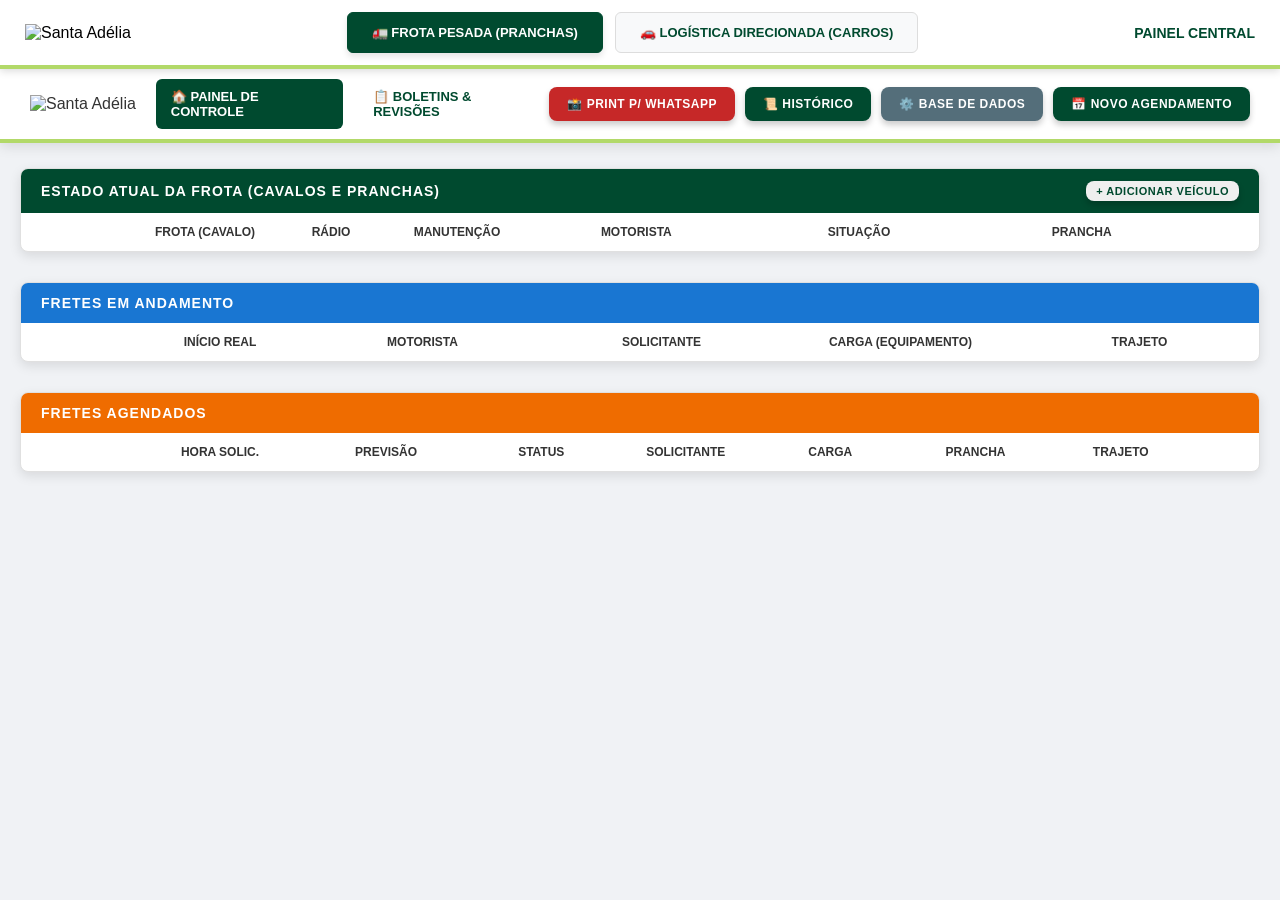
==== index.html @ 83e9ff25 "Add files via upload" ====
<!DOCTYPE html>
<html lang="pt-br">
<head>
    <meta charset="UTF-8">
    <meta name="viewport" content="width=device-width, initial-scale=1.0">
    <title>Logística Unificada - Santa Adélia</title>
    <!-- Firebase SDKs -->
    <script src="https://www.gstatic.com/firebasejs/8.10.1/firebase-app.js"></script>
    <script src="https://www.gstatic.com/firebasejs/8.10.1/firebase-analytics.js"></script>
    <script src="firebase-config.js"></script>
    <style>
        :root {
            --usa-verde-escuro: #004A2F;
            --usa-verde-medio: #2D7A4C;
            --usa-verde-claro: #B2D969;
            --bg-gray: #f0f2f5;
        }

        body, html {
            margin: 0; padding: 0;
            height: 100%; width: 100%;
            font-family: 'Segoe UI', sans-serif;
            background-color: var(--bg-gray);
            overflow: hidden; /* Evita barras de rolagem duplas */
        }

        /* BARRA DE NAVEGAÇÃO SUPERIOR */
        .top-nav {
            background: #ffffff;
            height: 65px;
            display: flex;
            justify-content: space-between;
            align-items: center;
            padding: 0 25px;
            box-shadow: 0 2px 8px rgba(0,0,0,0.15);
            border-bottom: 4px solid var(--usa-verde-claro);
            position: relative;
            z-index: 9999;
        }

        .logo img { height: 42px; }

        .tabs-container {
            display: flex;
            gap: 12px;
            height: 100%;
            align-items: center;
        }

        .tab-btn {
            padding: 12px 24px;
            border: none;
            background: #f8f9fa;
            font-weight: bold;
            color: var(--usa-verde-escuro);
            cursor: pointer;
            border-radius: 6px;
            transition: all 0.3s ease;
            text-transform: uppercase;
            font-size: 13px;
            border: 1px solid #ddd;
        }

        .tab-btn.active {
            background: var(--usa-verde-escuro);
            color: white;
            border-color: var(--usa-verde-escuro);
            box-shadow: 0 4px 6px rgba(0,0,0,0.1);
        }

        .tab-btn:hover:not(.active) {
            background: #e9ecef;
        }

        /* ÁREA DOS SISTEMAS */
        .viewport {
            height: calc(100vh - 69px); /* Altura total menos o header */
            width: 100%;
        }

        iframe {
            width: 100%;
            height: 100%;
            border: none;
            display: none; /* Esconde por padrão */
        }

        iframe.active {
            display: block; /* Mostra o selecionado */
        }
    </style>
</head>
<body>

<header class="top-nav">
    <div class="logo">
        <img src="https://site.usinasantaadelia.com.br/wp-content/uploads/2018/05/img_logo.png" alt="Santa Adélia">
    </div>

    <nav class="tabs-container">
        <button class="tab-btn active" onclick="switchTab('pesada', this)">🚛 Frota Pesada (Pranchas)</button>
        <button class="tab-btn" onclick="switchTab('direcionados', this)">🚗 Logística Direcionada (Carros)</button>
    </nav>

    <div style="font-weight: bold; color: var(--usa-verde-escuro); font-size: 14px;">
        PAINEL CENTRAL
    </div>
</header>

<main class="viewport">
    <iframe id="iframe-pesada" src="Dashboard.html" class="active"></iframe>
    
    <iframe id="iframe-direcionados" src="CENTRAL PRANCHAS copy.html"></iframe>
</main>

<script>
    function switchTab(id, btn) {
        // 1. Atualiza os botões
        document.querySelectorAll('.tab-btn').forEach(b => b.classList.remove('active'));
        btn.classList.add('active');

        // 2. Atualiza a visibilidade dos sistemas
        document.querySelectorAll('iframe').forEach(frame => frame.classList.remove('active'));
        const targetFrame = document.getElementById('iframe-' + id);
        targetFrame.classList.add('active');

        // 3. Opcional: Recarrega o frame ao clicar para atualizar dados do LocalStorage
        // Isso garante que se você mudar algo em uma aba, a outra veja a mudança ao ser aberta.
        targetFrame.contentWindow.location.reload();
    }
</script>

</body>
</html>
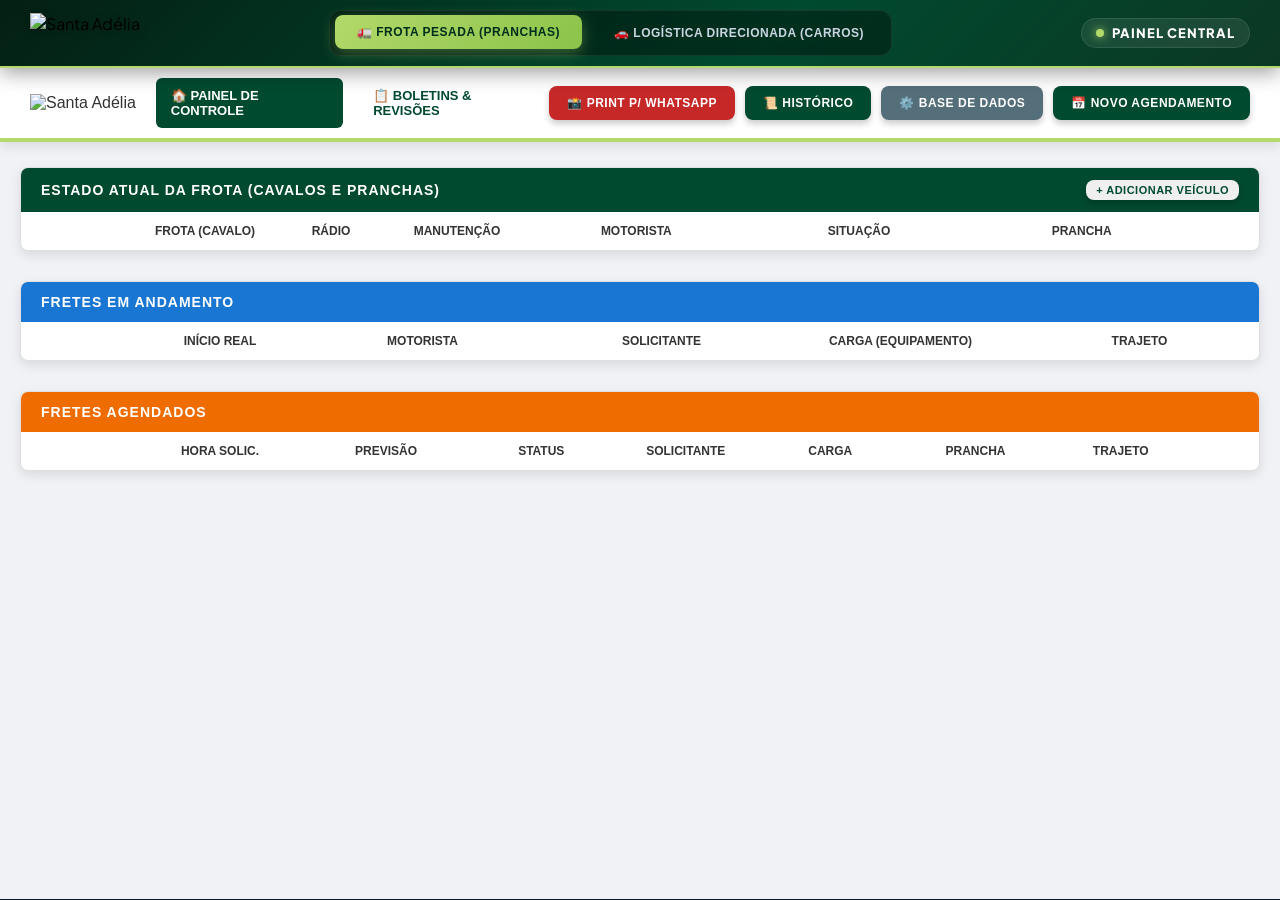
==== commit 34ebb26a: "Add files via upload" ====
--- a/index.html
+++ b/index.html
@@ -4,6 +4,10 @@
     <meta charset="UTF-8">
     <meta name="viewport" content="width=device-width, initial-scale=1.0">
     <title>Logística Unificada - Santa Adélia</title>
+    <!-- Google Fonts -->
+    <link rel="preconnect" href="https://fonts.googleapis.com">
+    <link rel="preconnect" href="https://fonts.gstatic.com" crossorigin>
+    <link href="https://fonts.googleapis.com/css2?family=Plus+Jakarta+Sans:wght@400;500;600;700;800&display=swap" rel="stylesheet">
     <!-- Firebase SDKs -->
     <script src="https://www.gstatic.com/firebasejs/8.10.1/firebase-app.js"></script>
     <script src="https://www.gstatic.com/firebasejs/8.10.1/firebase-analytics.js"></script>
@@ -11,82 +15,161 @@
     <style>
         :root {
             --usa-verde-escuro: #004A2F;
-            --usa-verde-medio: #2D7A4C;
+            --usa-verde-medio: #1b5e39;
             --usa-verde-claro: #B2D969;
-            --bg-gray: #f0f2f5;
+            --usa-verde-glow: #8bc34a;
+            --bg-dark: #0f172a;
+            --bg-nav: #09261a;
+            --border-glass: rgba(178, 217, 105, 0.2);
+        }
+
+        * {
+            box-sizing: border-box;
         }
 
         body, html {
             margin: 0; padding: 0;
             height: 100%; width: 100%;
-            font-family: 'Segoe UI', sans-serif;
-            background-color: var(--bg-gray);
-            overflow: hidden; /* Evita barras de rolagem duplas */
+            font-family: 'Plus Jakarta Sans', sans-serif;
+            background-color: var(--bg-dark);
+            overflow: hidden;
         }
 
         /* BARRA DE NAVEGAÇÃO SUPERIOR */
         .top-nav {
-            background: #ffffff;
-            height: 65px;
+            background: linear-gradient(135deg, #041f14 0%, #004A2F 60%, #0b3824 100%);
+            min-height: 65px;
             display: flex;
             justify-content: space-between;
             align-items: center;
-            padding: 0 25px;
-            box-shadow: 0 2px 8px rgba(0,0,0,0.15);
-            border-bottom: 4px solid var(--usa-verde-claro);
+            padding: 10px 30px;
+            box-shadow: 0 4px 20px rgba(0, 0, 0, 0.4);
+            border-bottom: 2px solid var(--usa-verde-claro);
             position: relative;
             z-index: 9999;
-        }
-
-        .logo img { height: 42px; }
+            flex-wrap: wrap;
+            gap: 15px;
+        }
+
+        .logo {
+            display: flex;
+            align-items: center;
+            gap: 12px;
+        }
+
+        .logo img {
+            height: 40px;
+            filter: drop-shadow(0 2px 4px rgba(0,0,0,0.3));
+        }
 
         .tabs-container {
             display: flex;
-            gap: 12px;
-            height: 100%;
-            align-items: center;
+            gap: 10px;
+            align-items: center;
+            flex-wrap: wrap;
+            background: rgba(0, 0, 0, 0.35);
+            padding: 5px;
+            border-radius: 12px;
+            border: 1px solid rgba(255, 255, 255, 0.08);
+            backdrop-filter: blur(10px);
         }
 
         .tab-btn {
-            padding: 12px 24px;
+            padding: 10px 22px;
             border: none;
-            background: #f8f9fa;
-            font-weight: bold;
-            color: var(--usa-verde-escuro);
+            background: transparent;
+            font-weight: 700;
+            color: #cbd5e1;
             cursor: pointer;
-            border-radius: 6px;
-            transition: all 0.3s ease;
+            border-radius: 8px;
+            transition: all 0.3s cubic-bezier(0.4, 0, 0.2, 1);
             text-transform: uppercase;
+            font-size: 12px;
+            letter-spacing: 0.5px;
+            display: flex;
+            align-items: center;
+            gap: 8px;
+        }
+
+        .tab-btn.active {
+            background: linear-gradient(135deg, var(--usa-verde-claro), #8bc34a);
+            color: #002e1c;
+            box-shadow: 0 4px 15px rgba(178, 217, 105, 0.35);
+            transform: translateY(-1px);
+        }
+
+        .tab-btn:hover:not(.active) {
+            background: rgba(255, 255, 255, 0.1);
+            color: #ffffff;
+        }
+
+        .header-title {
+            font-weight: 800;
+            color: #ffffff;
             font-size: 13px;
-            border: 1px solid #ddd;
-        }
-
-        .tab-btn.active {
-            background: var(--usa-verde-escuro);
-            color: white;
-            border-color: var(--usa-verde-escuro);
-            box-shadow: 0 4px 6px rgba(0,0,0,0.1);
-        }
-
-        .tab-btn:hover:not(.active) {
-            background: #e9ecef;
+            letter-spacing: 1px;
+            display: flex;
+            align-items: center;
+            gap: 8px;
+            background: rgba(255, 255, 255, 0.08);
+            padding: 6px 14px;
+            border-radius: 20px;
+            border: 1px solid rgba(255, 255, 255, 0.1);
+        }
+
+        .pulse-dot {
+            width: 8px;
+            height: 8px;
+            background-color: var(--usa-verde-claro);
+            border-radius: 50%;
+            box-shadow: 0 0 10px var(--usa-verde-claro);
+            animation: pulse 2s infinite;
+        }
+
+        @keyframes pulse {
+            0% { transform: scale(0.95); box-shadow: 0 0 0 0 rgba(178, 217, 105, 0.7); }
+            70% { transform: scale(1); box-shadow: 0 0 0 8px rgba(178, 217, 105, 0); }
+            100% { transform: scale(0.95); box-shadow: 0 0 0 0 rgba(178, 217, 105, 0); }
         }
 
         /* ÁREA DOS SISTEMAS */
         .viewport {
-            height: calc(100vh - 69px); /* Altura total menos o header */
+            height: calc(100vh - 69px);
             width: 100%;
+            background: var(--bg-dark);
         }
 
         iframe {
             width: 100%;
             height: 100%;
             border: none;
-            display: none; /* Esconde por padrão */
+            display: none;
         }
 
         iframe.active {
-            display: block; /* Mostra o selecionado */
+            display: block;
+        }
+
+        @media (max-width: 768px) {
+            .top-nav {
+                padding: 10px 15px;
+                justify-content: center;
+            }
+            .logo img { height: 32px; }
+            .header-title { display: none; }
+            .tabs-container {
+                width: 100%;
+                justify-content: center;
+            }
+            .tab-btn {
+                padding: 8px 12px;
+                font-size: 11px;
+                flex: 1;
+                justify-content: center;
+            }
+            .viewport {
+                height: calc(100vh - 110px);
+            }
         }
     </style>
 </head>
@@ -102,30 +185,25 @@
         <button class="tab-btn" onclick="switchTab('direcionados', this)">🚗 Logística Direcionada (Carros)</button>
     </nav>
 
-    <div style="font-weight: bold; color: var(--usa-verde-escuro); font-size: 14px;">
-        PAINEL CENTRAL
+    <div class="header-title">
+        <span class="pulse-dot"></span> PAINEL CENTRAL
     </div>
 </header>
 
 <main class="viewport">
     <iframe id="iframe-pesada" src="Dashboard.html" class="active"></iframe>
-    
     <iframe id="iframe-direcionados" src="CENTRAL PRANCHAS copy.html"></iframe>
 </main>
 
 <script>
     function switchTab(id, btn) {
-        // 1. Atualiza os botões
         document.querySelectorAll('.tab-btn').forEach(b => b.classList.remove('active'));
         btn.classList.add('active');
 
-        // 2. Atualiza a visibilidade dos sistemas
         document.querySelectorAll('iframe').forEach(frame => frame.classList.remove('active'));
         const targetFrame = document.getElementById('iframe-' + id);
         targetFrame.classList.add('active');
 
-        // 3. Opcional: Recarrega o frame ao clicar para atualizar dados do LocalStorage
-        // Isso garante que se você mudar algo em uma aba, a outra veja a mudança ao ser aberta.
         targetFrame.contentWindow.location.reload();
     }
 </script>
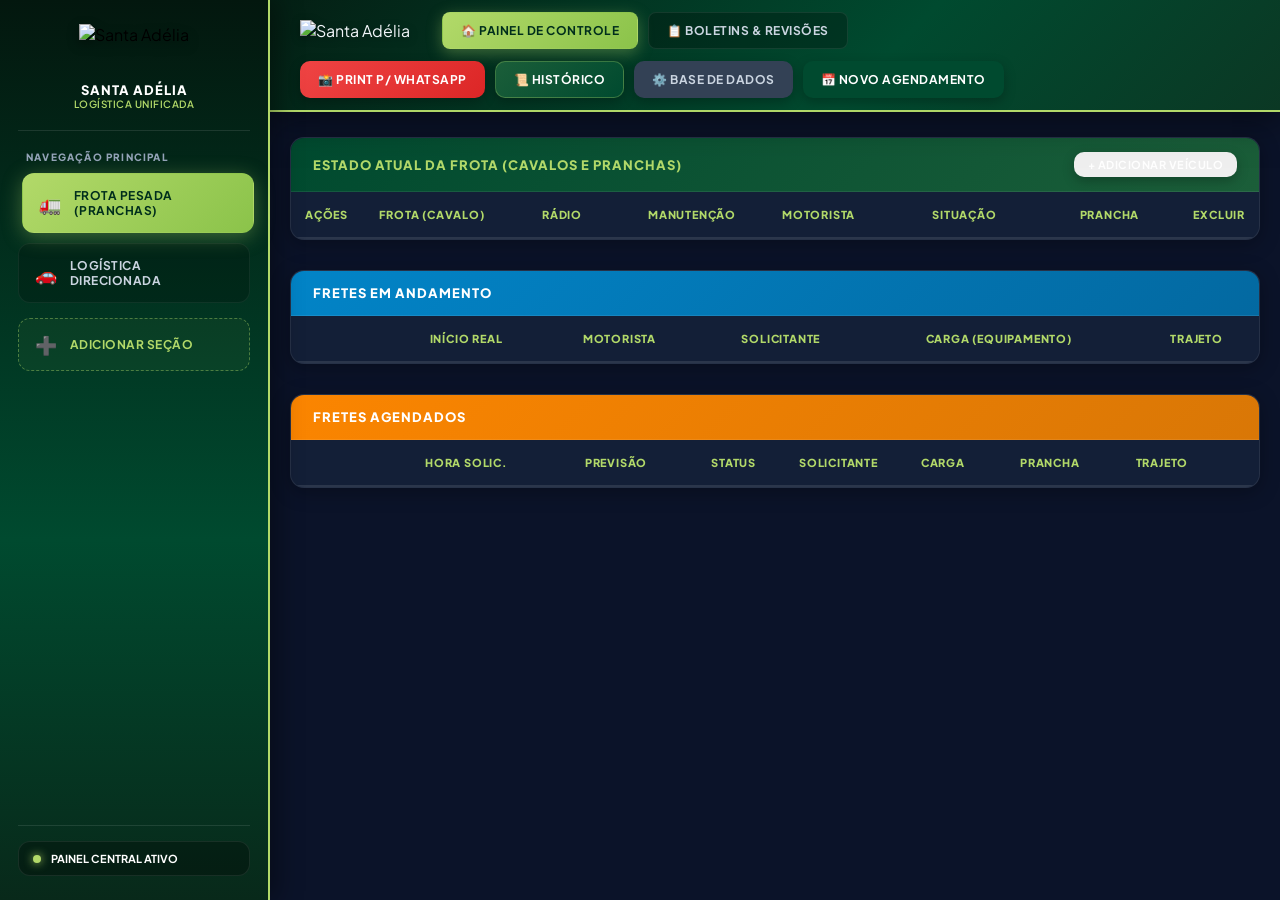
==== commit f926fb63: "Add files via upload" ====
--- a/index.html
+++ b/index.html
@@ -19,7 +19,7 @@
             --usa-verde-claro: #B2D969;
             --usa-verde-glow: #8bc34a;
             --bg-dark: #0f172a;
-            --bg-nav: #09261a;
+            --sidebar-width: 270px;
             --border-glass: rgba(178, 217, 105, 0.2);
         }
 
@@ -35,86 +35,143 @@
             overflow: hidden;
         }
 
-        /* BARRA DE NAVEGAÇÃO SUPERIOR */
-        .top-nav {
-            background: linear-gradient(135deg, #041f14 0%, #004A2F 60%, #0b3824 100%);
-            min-height: 65px;
-            display: flex;
+        /* LAYOUT PRINCIPAL */
+        .app-container {
+            display: flex;
+            height: 100vh;
+            width: 100vw;
+            position: relative;
+        }
+
+        /* MENU LATERAL (DESKTOP) */
+        .sidebar {
+            width: var(--sidebar-width);
+            background: linear-gradient(180deg, #03170e 0%, #004A2F 60%, #08291a 100%);
+            border-right: 2px solid var(--usa-verde-claro);
+            display: flex;
+            flex-direction: column;
             justify-content: space-between;
+            padding: 24px 18px;
+            box-shadow: 6px 0 25px rgba(0, 0, 0, 0.4);
+            z-index: 9999;
+            flex-shrink: 0;
+        }
+
+        .sidebar-brand {
+            display: flex;
+            flex-direction: column;
             align-items: center;
-            padding: 10px 30px;
-            box-shadow: 0 4px 20px rgba(0, 0, 0, 0.4);
-            border-bottom: 2px solid var(--usa-verde-claro);
-            position: relative;
-            z-index: 9999;
-            flex-wrap: wrap;
-            gap: 15px;
-        }
-
-        .logo {
-            display: flex;
-            align-items: center;
-            gap: 12px;
-        }
-
-        .logo img {
-            height: 40px;
-            filter: drop-shadow(0 2px 4px rgba(0,0,0,0.3));
-        }
-
-        .tabs-container {
-            display: flex;
+            padding-bottom: 20px;
+            border-bottom: 1px solid rgba(255, 255, 255, 0.1);
+        }
+
+        .sidebar-brand img {
+            height: 48px;
+            filter: drop-shadow(0 4px 6px rgba(0,0,0,0.4));
+            margin-bottom: 10px;
+        }
+
+        .sidebar-brand-title {
+            font-weight: 800;
+            font-size: 13px;
+            color: #ffffff;
+            letter-spacing: 1px;
+            text-transform: uppercase;
+        }
+
+        .sidebar-brand-sub {
+            font-size: 10px;
+            color: var(--usa-verde-claro);
+            font-weight: 600;
+            letter-spacing: 0.5px;
+        }
+
+        .sidebar-menu-label {
+            font-size: 10px;
+            font-weight: 800;
+            color: #94a3b8;
+            letter-spacing: 1.2px;
+            text-transform: uppercase;
+            margin: 20px 0 10px 8px;
+        }
+
+        .sidebar-nav {
+            display: flex;
+            flex-direction: column;
             gap: 10px;
-            align-items: center;
-            flex-wrap: wrap;
-            background: rgba(0, 0, 0, 0.35);
-            padding: 5px;
-            border-radius: 12px;
-            border: 1px solid rgba(255, 255, 255, 0.08);
-            backdrop-filter: blur(10px);
-        }
-
-        .tab-btn {
-            padding: 10px 22px;
-            border: none;
-            background: transparent;
+            flex: 1;
+        }
+
+        .nav-item {
+            padding: 14px 16px;
+            border: 1px solid rgba(255, 255, 255, 0.06);
+            background: rgba(0, 0, 0, 0.2);
             font-weight: 700;
             color: #cbd5e1;
             cursor: pointer;
-            border-radius: 8px;
+            border-radius: 12px;
             transition: all 0.3s cubic-bezier(0.4, 0, 0.2, 1);
             text-transform: uppercase;
             font-size: 12px;
             letter-spacing: 0.5px;
             display: flex;
             align-items: center;
-            gap: 8px;
-        }
-
-        .tab-btn.active {
+            gap: 12px;
+            font-family: inherit;
+            width: 100%;
+            text-align: left;
+        }
+
+        .nav-item .nav-icon {
+            font-size: 18px;
+            display: flex;
+            align-items: center;
+            justify-content: center;
+        }
+
+        .nav-item.active {
             background: linear-gradient(135deg, var(--usa-verde-claro), #8bc34a);
             color: #002e1c;
-            box-shadow: 0 4px 15px rgba(178, 217, 105, 0.35);
-            transform: translateY(-1px);
-        }
-
-        .tab-btn:hover:not(.active) {
+            border-color: transparent;
+            box-shadow: 0 4px 20px rgba(178, 217, 105, 0.35);
+            transform: translateX(4px);
+        }
+
+        .nav-item:hover:not(.active) {
             background: rgba(255, 255, 255, 0.1);
             color: #ffffff;
-        }
-
-        .header-title {
-            font-weight: 800;
+            border-color: rgba(178, 217, 105, 0.3);
+            transform: translateX(3px);
+        }
+
+        .btn-add-section {
+            border: 1px dashed rgba(178, 217, 105, 0.4);
+            background: rgba(178, 217, 105, 0.05);
+            color: var(--usa-verde-claro);
+            margin-top: 5px;
+        }
+
+        .btn-add-section:hover {
+            background: rgba(178, 217, 105, 0.15);
             color: #ffffff;
-            font-size: 13px;
-            letter-spacing: 1px;
+        }
+
+        .sidebar-footer {
+            padding-top: 15px;
+            border-top: 1px solid rgba(255, 255, 255, 0.1);
+        }
+
+        .status-card {
+            background: rgba(0, 0, 0, 0.3);
+            border: 1px solid rgba(255, 255, 255, 0.08);
+            border-radius: 12px;
+            padding: 10px 14px;
             display: flex;
             align-items: center;
-            gap: 8px;
-            background: rgba(255, 255, 255, 0.08);
-            padding: 6px 14px;
-            border-radius: 20px;
-            border: 1px solid rgba(255, 255, 255, 0.1);
+            gap: 10px;
+            font-weight: 700;
+            font-size: 11px;
+            color: #ffffff;
         }
 
         .pulse-dot {
@@ -124,6 +181,7 @@
             border-radius: 50%;
             box-shadow: 0 0 10px var(--usa-verde-claro);
             animation: pulse 2s infinite;
+            flex-shrink: 0;
         }
 
         @keyframes pulse {
@@ -132,11 +190,12 @@
             100% { transform: scale(0.95); box-shadow: 0 0 0 0 rgba(178, 217, 105, 0); }
         }
 
-        /* ÁREA DOS SISTEMAS */
+        /* ÁREA PRINCIPAL DOS SISTEMAS */
         .viewport {
-            height: calc(100vh - 69px);
-            width: 100%;
+            flex: 1;
+            height: 100vh;
             background: var(--bg-dark);
+            position: relative;
         }
 
         iframe {
@@ -150,61 +209,208 @@
             display: block;
         }
 
+        /* ESCONDER COMPONENTES MOBILE POR PADRÃO */
+        .mobile-header, .bottom-nav {
+            display: none;
+        }
+
+        /* ADAPTAÇÃO PARA DISPOSITIVOS MÓVEIS (CELULARES & TABLETS) */
         @media (max-width: 768px) {
-            .top-nav {
-                padding: 10px 15px;
+            .app-container {
+                flex-direction: column;
+            }
+
+            /* ESCONDE A SIDEBAR DO DESKTOP */
+            .sidebar {
+                display: none;
+            }
+
+            /* CABEÇALHO SUPERIOR FIXO NO MOBILE */
+            .mobile-header {
+                display: flex;
+                justify-content: space-between;
+                align-items: center;
+                height: 56px;
+                background: linear-gradient(135deg, #03170e 0%, #004A2F 100%);
+                border-bottom: 2px solid var(--usa-verde-claro);
+                padding: 0 16px;
+                position: fixed;
+                top: 0;
+                left: 0;
+                width: 100%;
+                z-index: 10000;
+                box-shadow: 0 4px 15px rgba(0,0,0,0.4);
+            }
+
+            .mobile-header img {
+                height: 32px;
+            }
+
+            .mobile-header-title {
+                font-weight: 800;
+                font-size: 11px;
+                color: #ffffff;
+                display: flex;
+                align-items: center;
+                gap: 6px;
+                background: rgba(255, 255, 255, 0.1);
+                padding: 4px 10px;
+                border-radius: 15px;
+            }
+
+            /* VIEWPORT EM DISPOSITIVOS MÓVEIS */
+            .viewport {
+                height: calc(100vh - 120px);
+                margin-top: 56px;
+                width: 100%;
+            }
+
+            /* MENU NATIVO FIXADO NA PARTE INFERIOR (BOTTOM NAV BAR) */
+            .bottom-nav {
+                display: flex;
+                position: fixed;
+                bottom: 0;
+                left: 0;
+                width: 100%;
+                height: 64px;
+                background: rgba(4, 31, 20, 0.95);
+                backdrop-filter: blur(12px);
+                border-top: 2px solid var(--usa-verde-claro);
+                z-index: 10000;
+                justify-content: space-around;
+                align-items: center;
+                padding: 0 8px;
+                box-shadow: 0 -6px 20px rgba(0,0,0,0.5);
+            }
+
+            .bottom-nav-item {
+                flex: 1;
+                display: flex;
+                flex-direction: column;
+                align-items: center;
                 justify-content: center;
-            }
-            .logo img { height: 32px; }
-            .header-title { display: none; }
-            .tabs-container {
-                width: 100%;
-                justify-content: center;
-            }
-            .tab-btn {
-                padding: 8px 12px;
-                font-size: 11px;
-                flex: 1;
-                justify-content: center;
-            }
-            .viewport {
-                height: calc(100vh - 110px);
+                gap: 3px;
+                color: #94a3b8;
+                text-decoration: none;
+                background: none;
+                border: none;
+                cursor: pointer;
+                padding: 6px 4px;
+                border-radius: 10px;
+                transition: all 0.2s ease;
+                font-family: inherit;
+            }
+
+            .bottom-nav-item .b-icon {
+                font-size: 20px;
+                line-height: 1;
+            }
+
+            .bottom-nav-item .b-label {
+                font-size: 10px;
+                font-weight: 700;
+                text-transform: uppercase;
+                letter-spacing: 0.3px;
+            }
+
+            .bottom-nav-item.active {
+                color: #002e1c;
+                background: linear-gradient(135deg, var(--usa-verde-claro), #8bc34a);
+                box-shadow: 0 4px 12px rgba(178, 217, 105, 0.35);
+                transform: translateY(-2px);
             }
         }
     </style>
 </head>
 <body>
 
-<header class="top-nav">
-    <div class="logo">
+<div class="app-container">
+
+    <!-- MENU LATERAL (DESKTOP) -->
+    <aside class="sidebar">
+        <div>
+            <div class="sidebar-brand">
+                <img src="https://site.usinasantaadelia.com.br/wp-content/uploads/2018/05/img_logo.png" alt="Santa Adélia">
+                <div class="sidebar-brand-title">Santa Adélia</div>
+                <div class="sidebar-brand-sub">LOGÍSTICA UNIFICADA</div>
+            </div>
+
+            <div class="sidebar-menu-label">Navegação Principal</div>
+
+            <nav class="sidebar-nav">
+                <button class="nav-item active" onclick="switchTab('pesada', this)">
+                    <span class="nav-icon">🚛</span>
+                    <span>Frota Pesada (Pranchas)</span>
+                </button>
+                <button class="nav-item" onclick="switchTab('direcionados', this)">
+                    <span class="nav-icon">🚗</span>
+                    <span>Logística Direcionada</span>
+                </button>
+                
+                <!-- ESPAÇO PREPARADO PARA NOVAS SEÇÕES -->
+                <button class="nav-item btn-add-section" onclick="alert('Espaço reservado para adicionar novos módulos e seções!')">
+                    <span class="nav-icon">➕</span>
+                    <span>Adicionar Seção</span>
+                </button>
+            </nav>
+        </div>
+
+        <div class="sidebar-footer">
+            <div class="status-card">
+                <span class="pulse-dot"></span>
+                <span>PAINEL CENTRAL ATIVO</span>
+            </div>
+        </div>
+    </aside>
+
+    <!-- CABEÇALHO FIXO NO MOBILE -->
+    <div class="mobile-header">
         <img src="https://site.usinasantaadelia.com.br/wp-content/uploads/2018/05/img_logo.png" alt="Santa Adélia">
+        <div class="mobile-header-title">
+            <span class="pulse-dot"></span> CENTRAL
+        </div>
     </div>
 
-    <nav class="tabs-container">
-        <button class="tab-btn active" onclick="switchTab('pesada', this)">🚛 Frota Pesada (Pranchas)</button>
-        <button class="tab-btn" onclick="switchTab('direcionados', this)">🚗 Logística Direcionada (Carros)</button>
+    <!-- ÁREA DE EXIBIÇÃO DOS SISTEMAS -->
+    <main class="viewport">
+        <iframe id="iframe-pesada" src="Dashboard.html" class="active"></iframe>
+        <iframe id="iframe-direcionados" src="CENTRAL PRANCHAS copy.html"></iframe>
+    </main>
+
+    <!-- MENU NATIVO FIXADO NA PARTE INFERIOR (MOBILE) -->
+    <nav class="bottom-nav">
+        <button class="bottom-nav-item active" onclick="switchTab('pesada', this)">
+            <span class="b-icon">🚛</span>
+            <span class="b-label">Pranchas</span>
+        </button>
+        <button class="bottom-nav-item" onclick="switchTab('direcionados', this)">
+            <span class="b-icon">🚗</span>
+            <span class="b-label">Carros</span>
+        </button>
+        <button class="bottom-nav-item" onclick="alert('Espaço reservado para adicionar novos módulos!')">
+            <span class="b-icon">➕</span>
+            <span class="b-label">Novo</span>
+        </button>
     </nav>
 
-    <div class="header-title">
-        <span class="pulse-dot"></span> PAINEL CENTRAL
-    </div>
-</header>
-
-<main class="viewport">
-    <iframe id="iframe-pesada" src="Dashboard.html" class="active"></iframe>
-    <iframe id="iframe-direcionados" src="CENTRAL PRANCHAS copy.html"></iframe>
-</main>
+</div>
 
 <script>
     function switchTab(id, btn) {
-        document.querySelectorAll('.tab-btn').forEach(b => b.classList.remove('active'));
-        btn.classList.add('active');
-
+        // Remove estado ativo de todos os botões (desktop e mobile)
+        document.querySelectorAll('.nav-item, .bottom-nav-item').forEach(b => b.classList.remove('active'));
+        
+        // Ativa os botões correspondentes à id selecionada
+        const targetButtons = document.querySelectorAll(`[onclick*="'${id}'"]`);
+        targetButtons.forEach(b => b.classList.add('active'));
+
+        // Alterna a visibilidade dos sistemas
         document.querySelectorAll('iframe').forEach(frame => frame.classList.remove('active'));
         const targetFrame = document.getElementById('iframe-' + id);
-        targetFrame.classList.add('active');
-
-        targetFrame.contentWindow.location.reload();
+        if (targetFrame) {
+            targetFrame.classList.add('active');
+            targetFrame.contentWindow.location.reload();
+        }
     }
 </script>
 
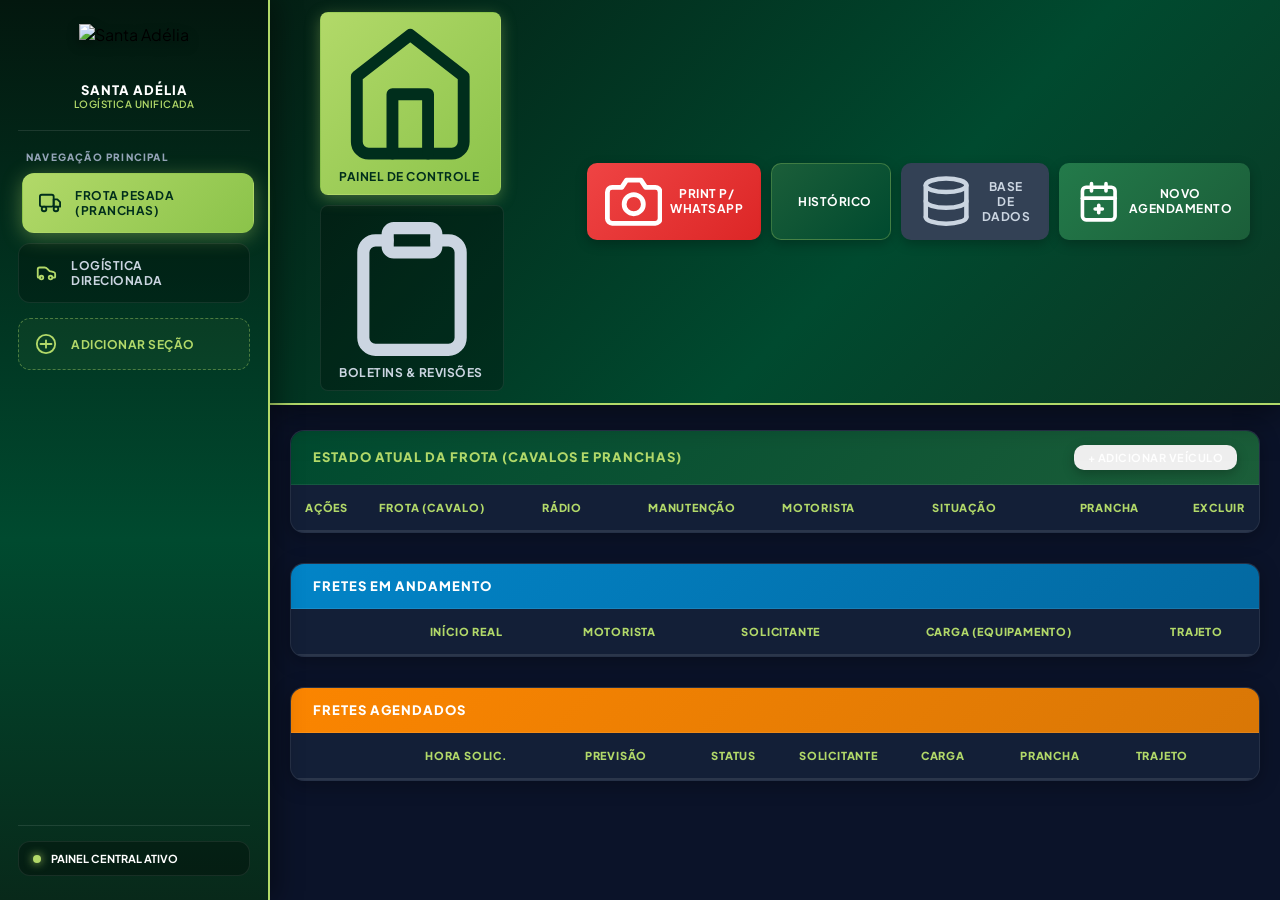
==== commit 03522ec7: "Add files via upload" ====
--- a/index.html
+++ b/index.html
@@ -104,8 +104,8 @@
 
         .nav-item {
             padding: 14px 16px;
-            border: 1px solid rgba(255, 255, 255, 0.06);
-            background: rgba(0, 0, 0, 0.2);
+            border: 1px solid rgba(255, 255, 255, 0.08);
+            background: rgba(0, 0, 0, 0.25);
             font-weight: 700;
             color: #cbd5e1;
             cursor: pointer;
@@ -116,31 +116,36 @@
             letter-spacing: 0.5px;
             display: flex;
             align-items: center;
-            gap: 12px;
+            gap: 14px;
             font-family: inherit;
             width: 100%;
             text-align: left;
         }
 
-        .nav-item .nav-icon {
-            font-size: 18px;
-            display: flex;
-            align-items: center;
-            justify-content: center;
+        .nav-item .nav-svg {
+            width: 22px;
+            height: 22px;
+            stroke: var(--usa-verde-claro);
+            transition: all 0.3s ease;
+            flex-shrink: 0;
         }
 
         .nav-item.active {
             background: linear-gradient(135deg, var(--usa-verde-claro), #8bc34a);
             color: #002e1c;
             border-color: transparent;
-            box-shadow: 0 4px 20px rgba(178, 217, 105, 0.35);
+            box-shadow: 0 4px 20px rgba(178, 217, 105, 0.4);
             transform: translateX(4px);
+        }
+
+        .nav-item.active .nav-svg {
+            stroke: #002e1c;
         }
 
         .nav-item:hover:not(.active) {
             background: rgba(255, 255, 255, 0.1);
             color: #ffffff;
-            border-color: rgba(178, 217, 105, 0.3);
+            border-color: rgba(178, 217, 105, 0.4);
             transform: translateX(3px);
         }
 
@@ -220,17 +225,15 @@
                 flex-direction: column;
             }
 
-            /* ESCONDE A SIDEBAR DO DESKTOP */
             .sidebar {
                 display: none;
             }
 
-            /* CABEÇALHO SUPERIOR FIXO NO MOBILE */
             .mobile-header {
                 display: flex;
                 justify-content: space-between;
                 align-items: center;
-                height: 56px;
+                height: 54px;
                 background: linear-gradient(135deg, #03170e 0%, #004A2F 100%);
                 border-bottom: 2px solid var(--usa-verde-claro);
                 padding: 0 16px;
@@ -243,7 +246,7 @@
             }
 
             .mobile-header img {
-                height: 32px;
+                height: 30px;
             }
 
             .mobile-header-title {
@@ -258,66 +261,67 @@
                 border-radius: 15px;
             }
 
-            /* VIEWPORT EM DISPOSITIVOS MÓVEIS */
             .viewport {
-                height: calc(100vh - 120px);
-                margin-top: 56px;
+                height: calc(100vh - 114px);
+                margin-top: 54px;
                 width: 100%;
             }
 
-            /* MENU NATIVO FIXADO NA PARTE INFERIOR (BOTTOM NAV BAR) */
+            /* MENU NATIVO FIXADO NA PARTE INFERIOR (APENAS ÍCONES NO MOBILE) */
             .bottom-nav {
                 display: flex;
                 position: fixed;
                 bottom: 0;
                 left: 0;
                 width: 100%;
-                height: 64px;
-                background: rgba(4, 31, 20, 0.95);
-                backdrop-filter: blur(12px);
+                height: 60px;
+                background: rgba(3, 23, 14, 0.96);
+                backdrop-filter: blur(14px);
                 border-top: 2px solid var(--usa-verde-claro);
                 z-index: 10000;
                 justify-content: space-around;
                 align-items: center;
-                padding: 0 8px;
-                box-shadow: 0 -6px 20px rgba(0,0,0,0.5);
+                padding: 0 12px;
+                box-shadow: 0 -6px 25px rgba(0,0,0,0.6);
             }
 
             .bottom-nav-item {
-                flex: 1;
                 display: flex;
-                flex-direction: column;
                 align-items: center;
                 justify-content: center;
-                gap: 3px;
-                color: #94a3b8;
+                color: var(--usa-verde-claro);
                 text-decoration: none;
                 background: none;
                 border: none;
                 cursor: pointer;
-                padding: 6px 4px;
-                border-radius: 10px;
-                transition: all 0.2s ease;
+                width: 50px;
+                height: 44px;
+                border-radius: 12px;
+                transition: all 0.25s cubic-bezier(0.4, 0, 0.2, 1);
                 font-family: inherit;
             }
 
-            .bottom-nav-item .b-icon {
-                font-size: 20px;
-                line-height: 1;
-            }
-
+            /* NO CELULAR: MOSTRA APENAS O ÍCONE (ESCONDE O TEXTO) */
             .bottom-nav-item .b-label {
-                font-size: 10px;
-                font-weight: 700;
-                text-transform: uppercase;
-                letter-spacing: 0.3px;
+                display: none !important;
+            }
+
+            .bottom-nav-item .nav-svg {
+                width: 24px;
+                height: 24px;
+                stroke: #94a3b8;
+                transition: all 0.25s ease;
             }
 
             .bottom-nav-item.active {
-                color: #002e1c;
                 background: linear-gradient(135deg, var(--usa-verde-claro), #8bc34a);
-                box-shadow: 0 4px 12px rgba(178, 217, 105, 0.35);
-                transform: translateY(-2px);
+                box-shadow: 0 4px 16px rgba(178, 217, 105, 0.4);
+                transform: translateY(-3px);
+            }
+
+            .bottom-nav-item.active .nav-svg {
+                stroke: #002e1c;
+                transform: scale(1.1);
             }
         }
     </style>
@@ -326,7 +330,7 @@
 
 <div class="app-container">
 
-    <!-- MENU LATERAL (DESKTOP) -->
+    <!-- MENU LATERAL (DESKTOP: ÍCONE + NOME) -->
     <aside class="sidebar">
         <div>
             <div class="sidebar-brand">
@@ -339,17 +343,30 @@
 
             <nav class="sidebar-nav">
                 <button class="nav-item active" onclick="switchTab('pesada', this)">
-                    <span class="nav-icon">🚛</span>
+                    <svg class="nav-svg" viewBox="0 0 24 24" fill="none" stroke="currentColor" stroke-width="2" stroke-linecap="round" stroke-linejoin="round">
+                        <rect x="1" y="3" width="15" height="13" rx="2"></rect>
+                        <polygon points="16 8 20 8 23 11 23 16 16 16 16 8"></polygon>
+                        <circle cx="5.5" cy="18.5" r="2.5"></circle>
+                        <circle cx="18.5" cy="18.5" r="2.5"></circle>
+                    </svg>
                     <span>Frota Pesada (Pranchas)</span>
                 </button>
                 <button class="nav-item" onclick="switchTab('direcionados', this)">
-                    <span class="nav-icon">🚗</span>
+                    <svg class="nav-svg" viewBox="0 0 24 24" fill="none" stroke="currentColor" stroke-width="2" stroke-linecap="round" stroke-linejoin="round">
+                        <path d="M19 17h2c.6 0 1-.4 1-1v-3c0-.9-.7-1.7-1.5-1.9C18.7 10.6 16 10 16 10s-1.3-1.4-2.2-2.3C13 6.9 11.8 6 10.5 6H5c-1.1 0-2 .9-2 2v8c0 .6.4 1 1 1h2"></path>
+                        <circle cx="7" cy="17" r="2"></circle>
+                        <circle cx="17" cy="17" r="2"></circle>
+                    </svg>
                     <span>Logística Direcionada</span>
                 </button>
                 
                 <!-- ESPAÇO PREPARADO PARA NOVAS SEÇÕES -->
                 <button class="nav-item btn-add-section" onclick="alert('Espaço reservado para adicionar novos módulos e seções!')">
-                    <span class="nav-icon">➕</span>
+                    <svg class="nav-svg" viewBox="0 0 24 24" fill="none" stroke="currentColor" stroke-width="2" stroke-linecap="round" stroke-linejoin="round">
+                        <circle cx="12" cy="12" r="10"></circle>
+                        <line x1="12" y1="8" x2="12" y2="16"></line>
+                        <line x1="6" y1="12" x2="18" y2="12"></line>
+                    </svg>
                     <span>Adicionar Seção</span>
                 </button>
             </nav>
@@ -377,18 +394,31 @@
         <iframe id="iframe-direcionados" src="CENTRAL PRANCHAS copy.html"></iframe>
     </main>
 
-    <!-- MENU NATIVO FIXADO NA PARTE INFERIOR (MOBILE) -->
+    <!-- MENU NATIVO FIXADO NA PARTE INFERIOR (CELULAR: APENAS ÍCONES VETORIAIS) -->
     <nav class="bottom-nav">
-        <button class="bottom-nav-item active" onclick="switchTab('pesada', this)">
-            <span class="b-icon">🚛</span>
+        <button class="bottom-nav-item active" title="Frota Pesada" onclick="switchTab('pesada', this)">
+            <svg class="nav-svg" viewBox="0 0 24 24" fill="none" stroke="currentColor" stroke-width="2" stroke-linecap="round" stroke-linejoin="round">
+                <rect x="1" y="3" width="15" height="13" rx="2"></rect>
+                <polygon points="16 8 20 8 23 11 23 16 16 16 16 8"></polygon>
+                <circle cx="5.5" cy="18.5" r="2.5"></circle>
+                <circle cx="18.5" cy="18.5" r="2.5"></circle>
+            </svg>
             <span class="b-label">Pranchas</span>
         </button>
-        <button class="bottom-nav-item" onclick="switchTab('direcionados', this)">
-            <span class="b-icon">🚗</span>
+        <button class="bottom-nav-item" title="Logística Direcionada" onclick="switchTab('direcionados', this)">
+            <svg class="nav-svg" viewBox="0 0 24 24" fill="none" stroke="currentColor" stroke-width="2" stroke-linecap="round" stroke-linejoin="round">
+                <path d="M19 17h2c.6 0 1-.4 1-1v-3c0-.9-.7-1.7-1.5-1.9C18.7 10.6 16 10 16 10s-1.3-1.4-2.2-2.3C13 6.9 11.8 6 10.5 6H5c-1.1 0-2 .9-2 2v8c0 .6.4 1 1 1h2"></path>
+                <circle cx="7" cy="17" r="2"></circle>
+                <circle cx="17" cy="17" r="2"></circle>
+            </svg>
             <span class="b-label">Carros</span>
         </button>
-        <button class="bottom-nav-item" onclick="alert('Espaço reservado para adicionar novos módulos!')">
-            <span class="b-icon">➕</span>
+        <button class="bottom-nav-item" title="Adicionar Seção" onclick="alert('Espaço reservado para adicionar novos módulos!')">
+            <svg class="nav-svg" viewBox="0 0 24 24" fill="none" stroke="currentColor" stroke-width="2" stroke-linecap="round" stroke-linejoin="round">
+                <circle cx="12" cy="12" r="10"></circle>
+                <line x1="12" y1="8" x2="12" y2="16"></line>
+                <line x1="6" y1="12" x2="18" y2="12"></line>
+            </svg>
             <span class="b-label">Novo</span>
         </button>
     </nav>
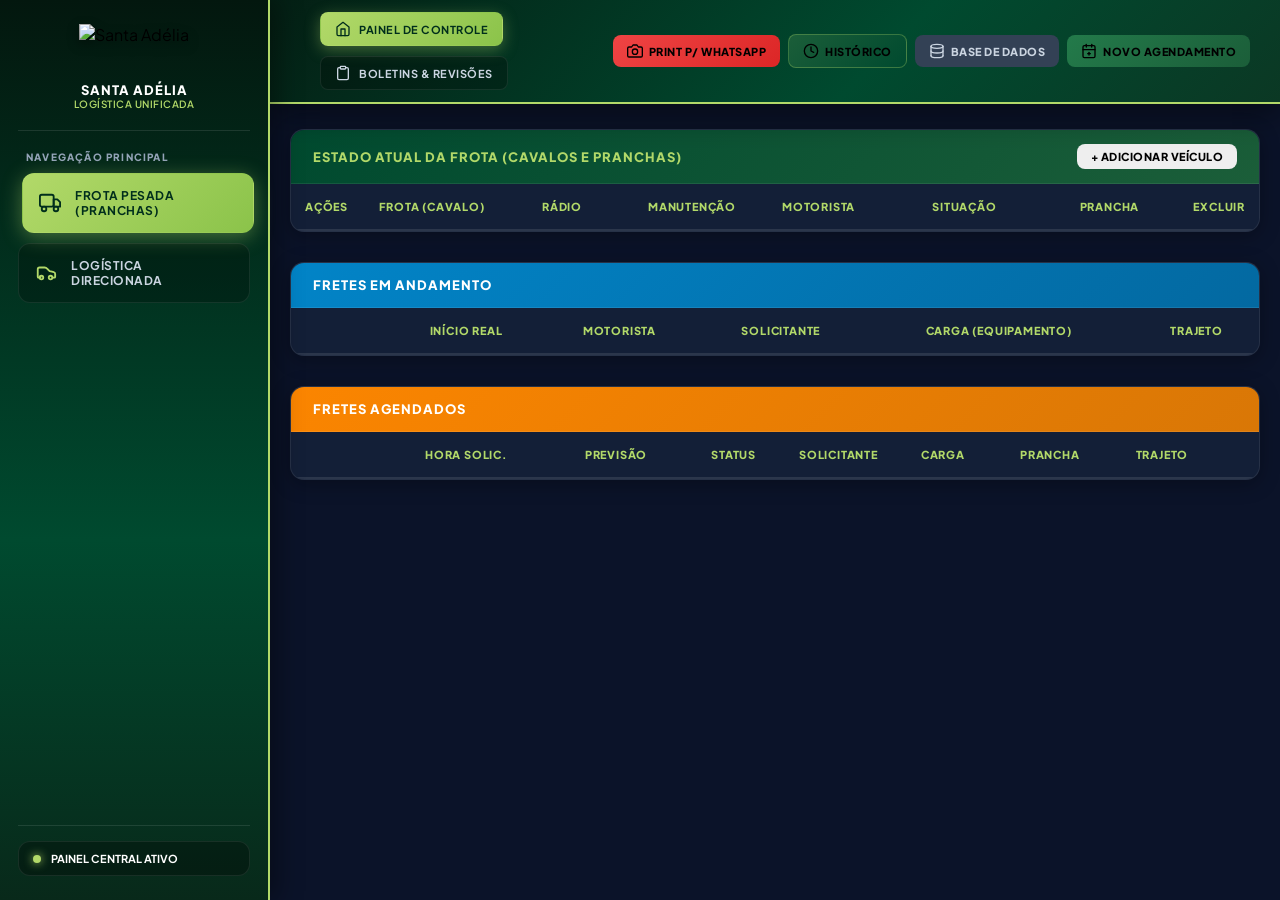
==== commit fa0785dd: "Add files via upload" ====
--- a/index.html
+++ b/index.html
@@ -359,16 +359,6 @@
                     </svg>
                     <span>Logística Direcionada</span>
                 </button>
-                
-                <!-- ESPAÇO PREPARADO PARA NOVAS SEÇÕES -->
-                <button class="nav-item btn-add-section" onclick="alert('Espaço reservado para adicionar novos módulos e seções!')">
-                    <svg class="nav-svg" viewBox="0 0 24 24" fill="none" stroke="currentColor" stroke-width="2" stroke-linecap="round" stroke-linejoin="round">
-                        <circle cx="12" cy="12" r="10"></circle>
-                        <line x1="12" y1="8" x2="12" y2="16"></line>
-                        <line x1="6" y1="12" x2="18" y2="12"></line>
-                    </svg>
-                    <span>Adicionar Seção</span>
-                </button>
             </nav>
         </div>
 
@@ -413,14 +403,6 @@
             </svg>
             <span class="b-label">Carros</span>
         </button>
-        <button class="bottom-nav-item" title="Adicionar Seção" onclick="alert('Espaço reservado para adicionar novos módulos!')">
-            <svg class="nav-svg" viewBox="0 0 24 24" fill="none" stroke="currentColor" stroke-width="2" stroke-linecap="round" stroke-linejoin="round">
-                <circle cx="12" cy="12" r="10"></circle>
-                <line x1="12" y1="8" x2="12" y2="16"></line>
-                <line x1="6" y1="12" x2="18" y2="12"></line>
-            </svg>
-            <span class="b-label">Novo</span>
-        </button>
     </nav>
 
 </div>
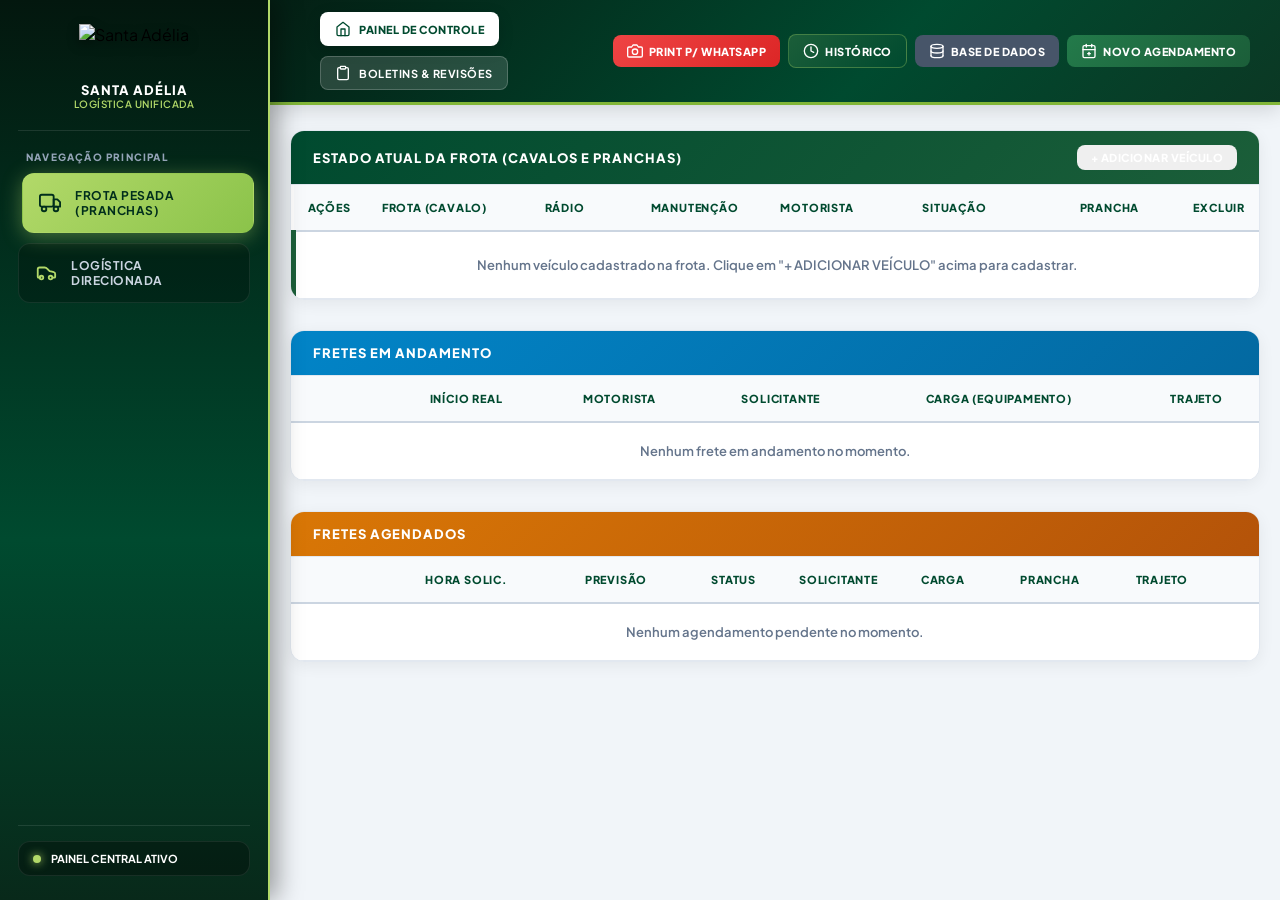
==== commit c35fbb34: "Add files via upload" ====
--- a/index.html
+++ b/index.html
@@ -421,7 +421,11 @@
         const targetFrame = document.getElementById('iframe-' + id);
         if (targetFrame) {
             targetFrame.classList.add('active');
-            targetFrame.contentWindow.location.reload();
+            try {
+                targetFrame.contentWindow.location.reload();
+            } catch (e) {
+                targetFrame.src = targetFrame.src;
+            }
         }
     }
 </script>
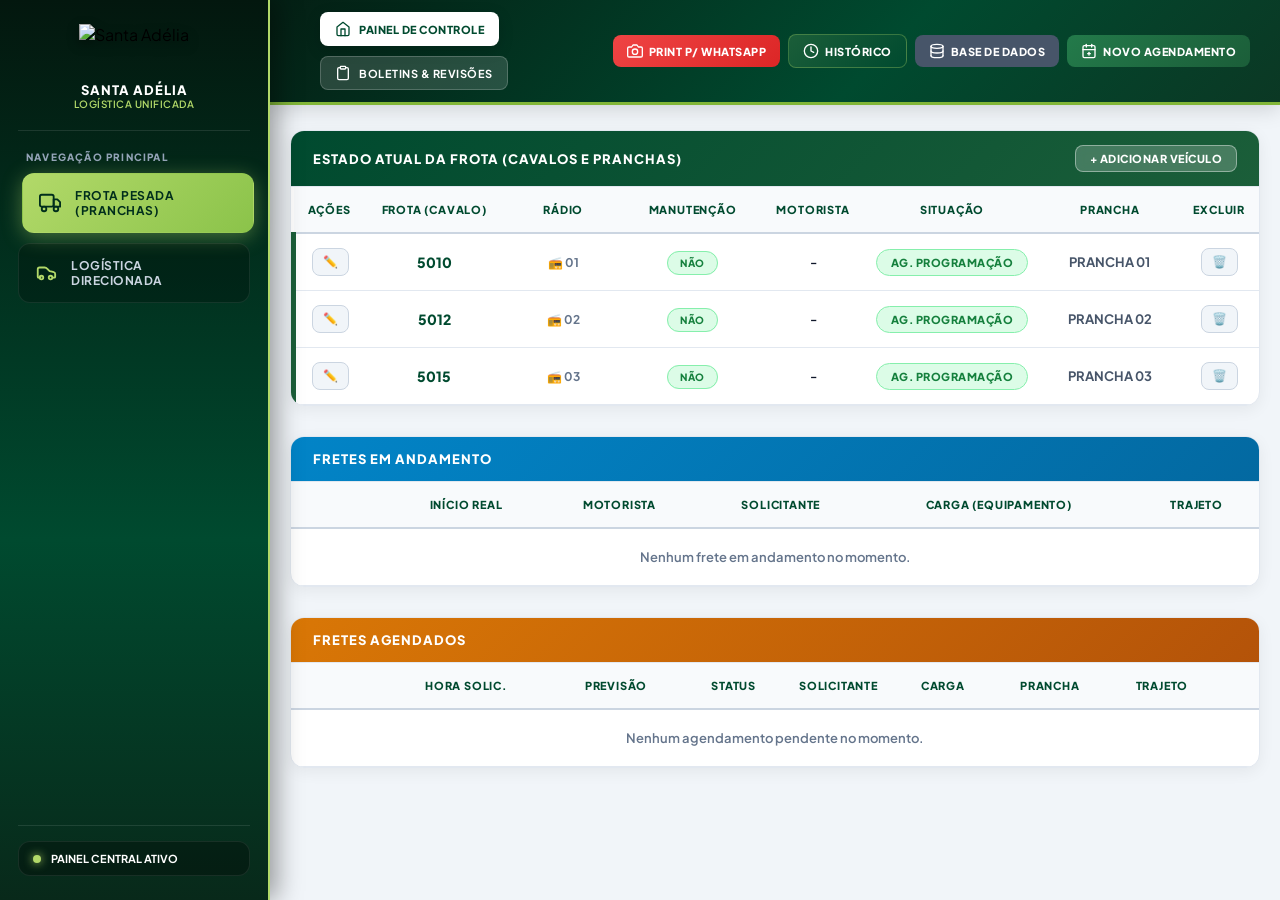
==== commit c21b3566: "Add files via upload" ====
--- a/index.html
+++ b/index.html
@@ -230,40 +230,12 @@
             }
 
             .mobile-header {
-                display: flex;
-                justify-content: space-between;
-                align-items: center;
-                height: 54px;
-                background: linear-gradient(135deg, #03170e 0%, #004A2F 100%);
-                border-bottom: 2px solid var(--usa-verde-claro);
-                padding: 0 16px;
-                position: fixed;
-                top: 0;
-                left: 0;
-                width: 100%;
-                z-index: 10000;
-                box-shadow: 0 4px 15px rgba(0,0,0,0.4);
-            }
-
-            .mobile-header img {
-                height: 30px;
-            }
-
-            .mobile-header-title {
-                font-weight: 800;
-                font-size: 11px;
-                color: #ffffff;
-                display: flex;
-                align-items: center;
-                gap: 6px;
-                background: rgba(255, 255, 255, 0.1);
-                padding: 4px 10px;
-                border-radius: 15px;
+                display: none !important;
             }
 
             .viewport {
-                height: calc(100vh - 114px);
-                margin-top: 54px;
+                height: calc(100vh - 60px);
+                margin-top: 0;
                 width: 100%;
             }
 
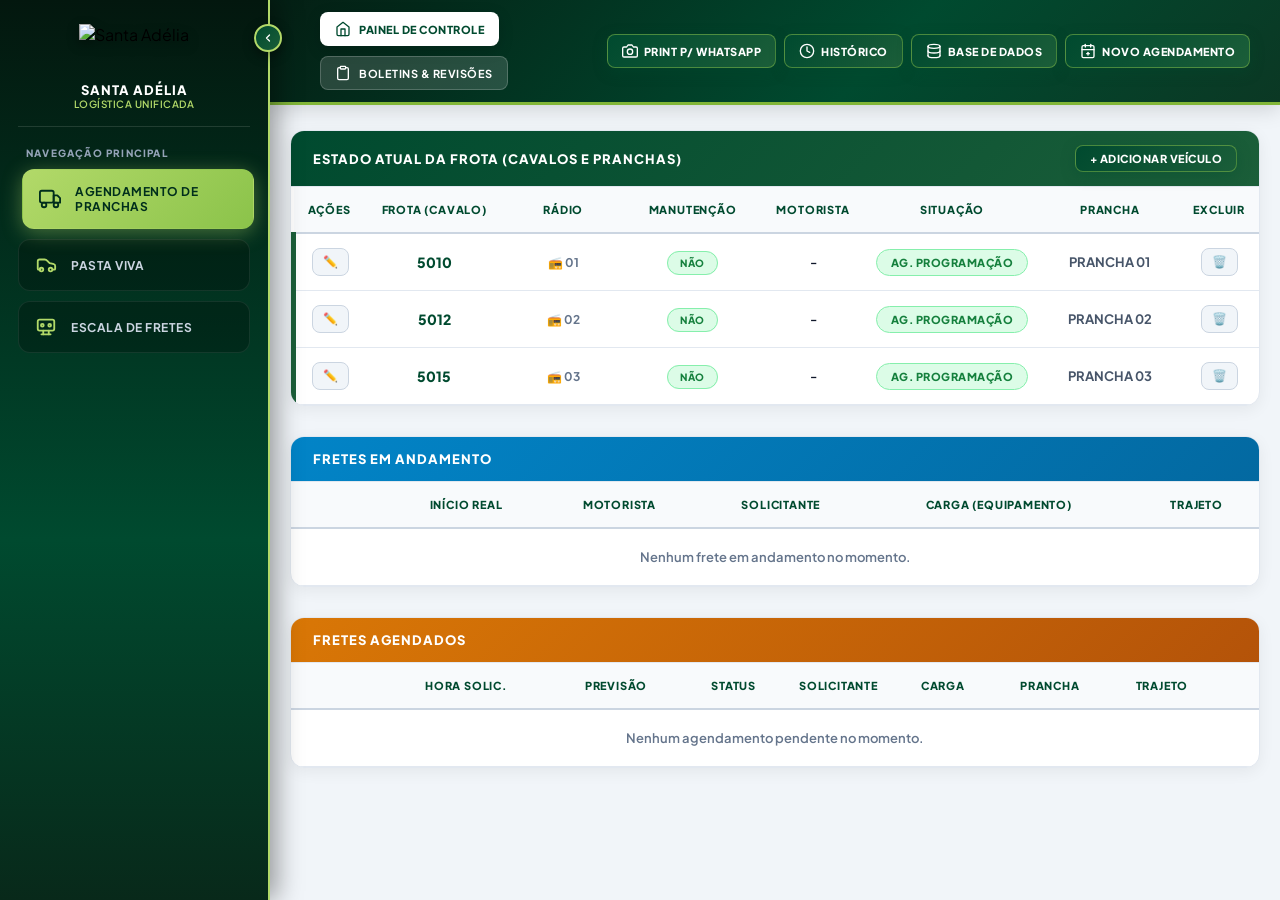
==== commit 956b9142: "Add files via upload" ====
--- a/index.html
+++ b/index.html
@@ -55,14 +55,94 @@
             box-shadow: 6px 0 25px rgba(0, 0, 0, 0.4);
             z-index: 9999;
             flex-shrink: 0;
+            transition: all 0.35s cubic-bezier(0.4, 0, 0.2, 1);
+            position: relative;
+        }
+
+        /* BOTÃO DE RECOLHER / EXPANDIR MENU */
+        .sidebar-toggle-btn {
+            position: absolute;
+            top: 24px;
+            right: -14px;
+            width: 28px;
+            height: 28px;
+            background: linear-gradient(135deg, #004A2F, #1b5e39);
+            border: 2px solid var(--usa-verde-claro);
+            color: #ffffff;
+            border-radius: 50%;
+            cursor: pointer;
+            display: flex;
+            align-items: center;
+            justify-content: center;
+            box-shadow: 0 4px 12px rgba(0,0,0,0.4);
+            z-index: 10005;
+            transition: all 0.3s ease;
+            outline: none;
+        }
+
+        .sidebar-toggle-btn:hover {
+            background: var(--usa-verde-claro);
+            color: #002e1c;
+            transform: scale(1.15);
+        }
+
+        .toggle-icon {
+            width: 16px;
+            height: 16px;
+            stroke: currentColor;
+            transition: transform 0.35s ease;
+        }
+
+        /* ESTADO RECOLHIDO (COLLAPSED) */
+        .sidebar.collapsed {
+            width: 78px;
+            padding: 24px 10px;
+        }
+
+        .sidebar.collapsed .sidebar-toggle-btn .toggle-icon {
+            transform: rotate(180deg);
+        }
+
+        .sidebar.collapsed .sidebar-brand-title,
+        .sidebar.collapsed .sidebar-brand-sub,
+        .sidebar.collapsed .sidebar-menu-label,
+        .sidebar.collapsed .nav-item span,
+        .sidebar.collapsed .status-card span:not(.pulse-dot) {
+            display: none !important;
+        }
+
+        .sidebar.collapsed .sidebar-brand {
+            padding-bottom: 12px;
+            margin-bottom: 12px;
+        }
+
+        .sidebar.collapsed .sidebar-brand img {
+            height: 40px;
+            margin-bottom: 0;
+            transition: all 0.3s ease;
+        }
+
+        .sidebar.collapsed .nav-item {
+            justify-content: center;
+            padding: 14px 0;
+            gap: 0;
+        }
+
+        .sidebar.collapsed .status-card {
+            justify-content: center;
+            padding: 12px 0;
         }
 
         .sidebar-brand {
             display: flex;
             flex-direction: column;
             align-items: center;
-            padding-bottom: 20px;
-            border-bottom: 1px solid rgba(255, 255, 255, 0.1);
+            padding-bottom: 16px;
+            margin-bottom: 14px;
+            border-bottom: 1px solid rgba(255, 255, 255, 0.12);
+            transition: all 0.3s ease;
+            position: relative;
+            z-index: 1;
         }
 
         .sidebar-brand img {
@@ -304,6 +384,13 @@
 
     <!-- MENU LATERAL (DESKTOP: ÍCONE + NOME) -->
     <aside class="sidebar">
+        <!-- BOTÃO PARA RECOLHER / EXPANDIR MENU -->
+        <button class="sidebar-toggle-btn" id="sidebar-toggle" onclick="toggleSidebar()" title="Recolher / Expandir Menu">
+            <svg class="toggle-icon" viewBox="0 0 24 24" fill="none" stroke="currentColor" stroke-width="2.5" stroke-linecap="round" stroke-linejoin="round">
+                <polyline points="15 18 9 12 15 6"></polyline>
+            </svg>
+        </button>
+
         <div>
             <div class="sidebar-brand">
                 <img src="https://site.usinasantaadelia.com.br/wp-content/uploads/2018/05/img_logo.png" alt="Santa Adélia">
@@ -314,32 +401,37 @@
             <div class="sidebar-menu-label">Navegação Principal</div>
 
             <nav class="sidebar-nav">
-                <button class="nav-item active" onclick="switchTab('pesada', this)">
+                <button class="nav-item active" title="Agendamento de Pranchas" onclick="switchTab('pesada', this)">
                     <svg class="nav-svg" viewBox="0 0 24 24" fill="none" stroke="currentColor" stroke-width="2" stroke-linecap="round" stroke-linejoin="round">
                         <rect x="1" y="3" width="15" height="13" rx="2"></rect>
                         <polygon points="16 8 20 8 23 11 23 16 16 16 16 8"></polygon>
                         <circle cx="5.5" cy="18.5" r="2.5"></circle>
                         <circle cx="18.5" cy="18.5" r="2.5"></circle>
                     </svg>
-                    <span>Frota Pesada (Pranchas)</span>
+                    <span>Agendamento de Pranchas</span>
                 </button>
-                <button class="nav-item" onclick="switchTab('direcionados', this)">
+                <button class="nav-item" title="Pasta Viva" onclick="switchTab('direcionados', this)">
                     <svg class="nav-svg" viewBox="0 0 24 24" fill="none" stroke="currentColor" stroke-width="2" stroke-linecap="round" stroke-linejoin="round">
                         <path d="M19 17h2c.6 0 1-.4 1-1v-3c0-.9-.7-1.7-1.5-1.9C18.7 10.6 16 10 16 10s-1.3-1.4-2.2-2.3C13 6.9 11.8 6 10.5 6H5c-1.1 0-2 .9-2 2v8c0 .6.4 1 1 1h2"></path>
                         <circle cx="7" cy="17" r="2"></circle>
                         <circle cx="17" cy="17" r="2"></circle>
                     </svg>
-                    <span>Logística Direcionada</span>
+                    <span>Pasta Viva</span>
+                </button>
+                <button class="nav-item" title="Escala de Fretes" onclick="switchTab('escala', this)">
+                    <svg class="nav-svg" viewBox="0 0 24 24" fill="none" stroke="currentColor" stroke-width="2" stroke-linecap="round" stroke-linejoin="round">
+                        <rect x="3" y="4" width="18" height="12" rx="2"></rect>
+                        <path d="M7 20h10"></path>
+                        <path d="M9 16v4"></path>
+                        <path d="M15 16v4"></path>
+                        <circle cx="8" cy="10" r="1.5"></circle>
+                        <circle cx="16" cy="10" r="1.5"></circle>
+                    </svg>
+                    <span>Escala de Fretes</span>
                 </button>
             </nav>
         </div>
 
-        <div class="sidebar-footer">
-            <div class="status-card">
-                <span class="pulse-dot"></span>
-                <span>PAINEL CENTRAL ATIVO</span>
-            </div>
-        </div>
     </aside>
 
     <!-- CABEÇALHO FIXO NO MOBILE -->
@@ -354,11 +446,12 @@
     <main class="viewport">
         <iframe id="iframe-pesada" src="Dashboard.html" class="active"></iframe>
         <iframe id="iframe-direcionados" src="CENTRAL PRANCHAS copy.html"></iframe>
+        <iframe id="iframe-escala" src="escala.html"></iframe>
     </main>
 
     <!-- MENU NATIVO FIXADO NA PARTE INFERIOR (CELULAR: APENAS ÍCONES VETORIAIS) -->
     <nav class="bottom-nav">
-        <button class="bottom-nav-item active" title="Frota Pesada" onclick="switchTab('pesada', this)">
+        <button class="bottom-nav-item active" title="Agendamento de Pranchas" onclick="switchTab('pesada', this)">
             <svg class="nav-svg" viewBox="0 0 24 24" fill="none" stroke="currentColor" stroke-width="2" stroke-linecap="round" stroke-linejoin="round">
                 <rect x="1" y="3" width="15" height="13" rx="2"></rect>
                 <polygon points="16 8 20 8 23 11 23 16 16 16 16 8"></polygon>
@@ -367,19 +460,46 @@
             </svg>
             <span class="b-label">Pranchas</span>
         </button>
-        <button class="bottom-nav-item" title="Logística Direcionada" onclick="switchTab('direcionados', this)">
+        <button class="bottom-nav-item" title="Pasta Viva" onclick="switchTab('direcionados', this)">
             <svg class="nav-svg" viewBox="0 0 24 24" fill="none" stroke="currentColor" stroke-width="2" stroke-linecap="round" stroke-linejoin="round">
                 <path d="M19 17h2c.6 0 1-.4 1-1v-3c0-.9-.7-1.7-1.5-1.9C18.7 10.6 16 10 16 10s-1.3-1.4-2.2-2.3C13 6.9 11.8 6 10.5 6H5c-1.1 0-2 .9-2 2v8c0 .6.4 1 1 1h2"></path>
                 <circle cx="7" cy="17" r="2"></circle>
                 <circle cx="17" cy="17" r="2"></circle>
             </svg>
-            <span class="b-label">Carros</span>
+            <span class="b-label">Pasta Viva</span>
+        </button>
+        <button class="bottom-nav-item" title="Escala de Fretes" onclick="switchTab('escala', this)">
+            <svg class="nav-svg" viewBox="0 0 24 24" fill="none" stroke="currentColor" stroke-width="2" stroke-linecap="round" stroke-linejoin="round">
+                <rect x="3" y="4" width="18" height="12" rx="2"></rect>
+                <path d="M7 20h10"></path>
+                <path d="M9 16v4"></path>
+                <path d="M15 16v4"></path>
+                <circle cx="8" cy="10" r="1.5"></circle>
+                <circle cx="16" cy="10" r="1.5"></circle>
+            </svg>
+            <span class="b-label">Escala</span>
         </button>
     </nav>
 
 </div>
 
 <script>
+    function toggleSidebar() {
+        const sidebar = document.querySelector('.sidebar');
+        if (!sidebar) return;
+        sidebar.classList.toggle('collapsed');
+        const isCollapsed = sidebar.classList.contains('collapsed');
+        localStorage.setItem("santa_adelia_sidebar_collapsed", isCollapsed ? "true" : "false");
+    }
+
+    // Restaura preferência ao carregar a página
+    window.addEventListener('DOMContentLoaded', () => {
+        const savedState = localStorage.getItem("santa_adelia_sidebar_collapsed");
+        if (savedState === "true") {
+            document.querySelector('.sidebar')?.classList.add('collapsed');
+        }
+    });
+
     function switchTab(id, btn) {
         // Remove estado ativo de todos os botões (desktop e mobile)
         document.querySelectorAll('.nav-item, .bottom-nav-item').forEach(b => b.classList.remove('active'));
@@ -393,11 +513,6 @@
         const targetFrame = document.getElementById('iframe-' + id);
         if (targetFrame) {
             targetFrame.classList.add('active');
-            try {
-                targetFrame.contentWindow.location.reload();
-            } catch (e) {
-                targetFrame.src = targetFrame.src;
-            }
         }
     }
 </script>
